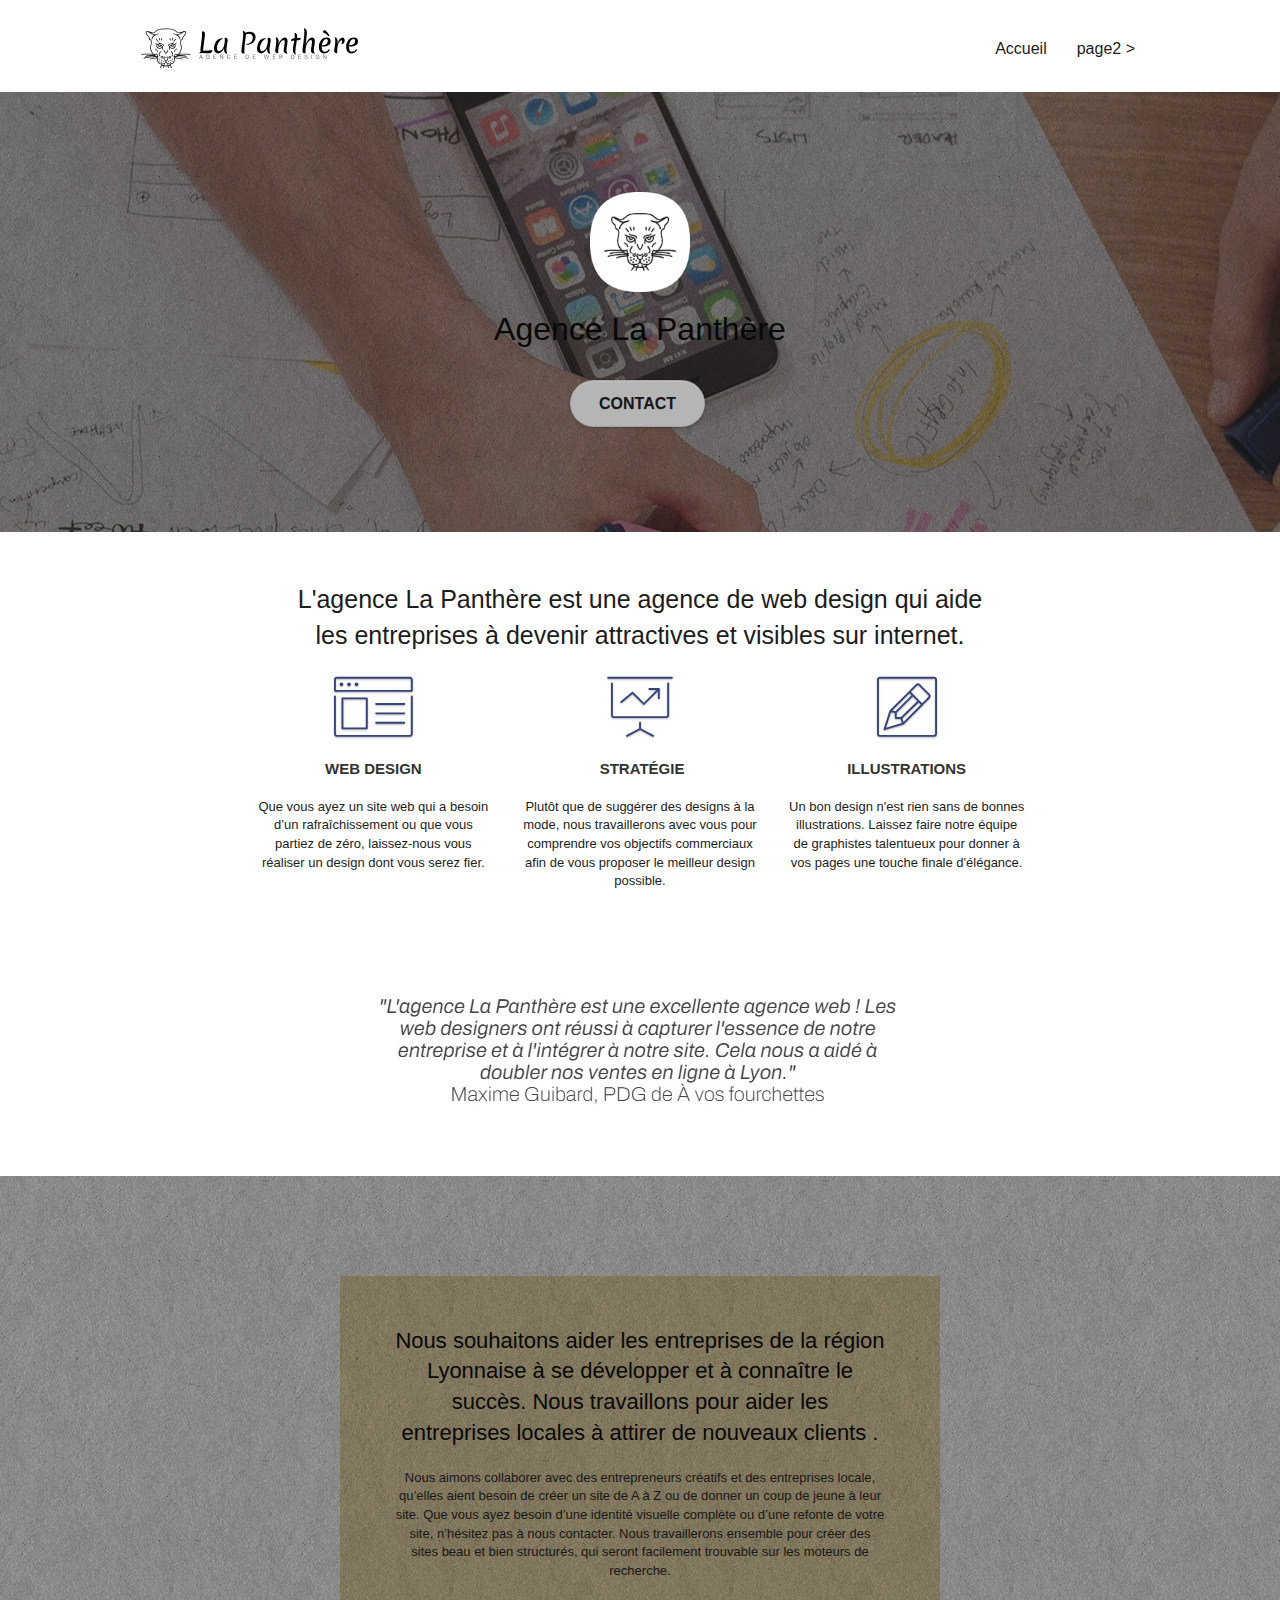
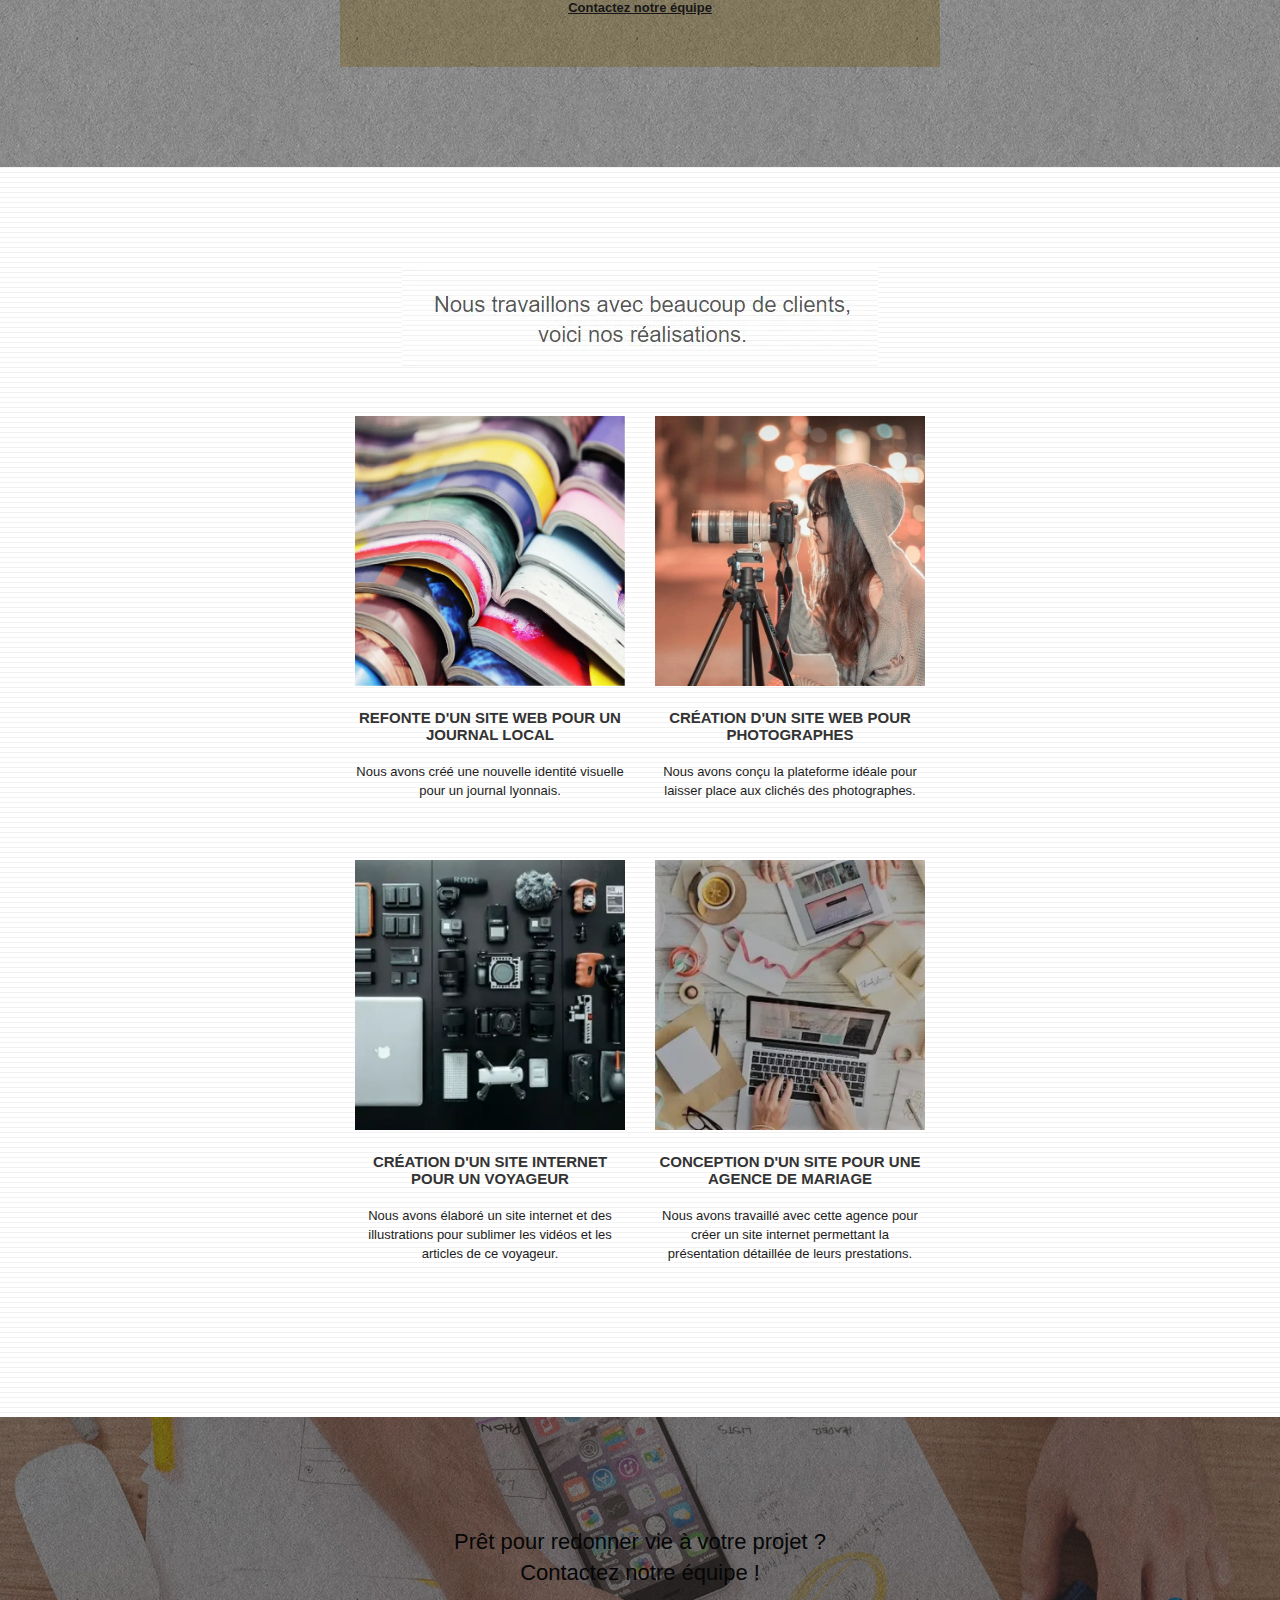
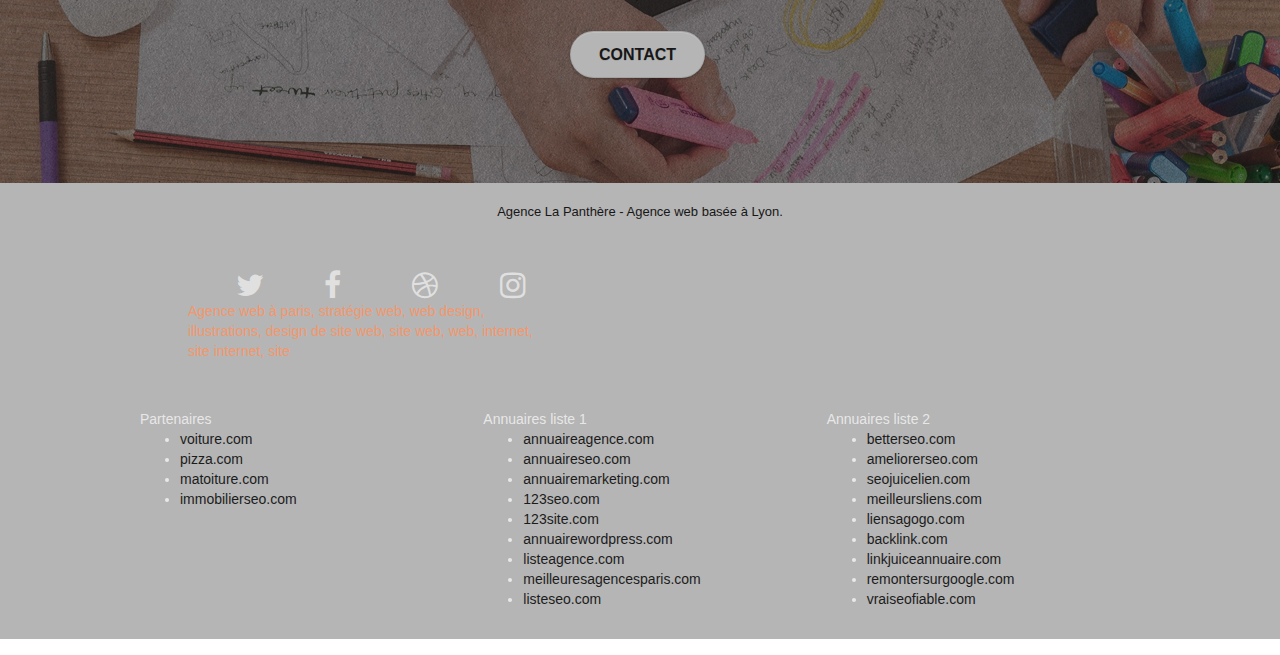
==== index.html @ 21d2df89 "site projet 4" ====
<!DOCTYPE html>
<html lang="fr">
  <head>
    <meta charset="utf-8" />
    <meta
      name="keywords"
      content="seo, google, site web, site internet, agence design paris, agence design"
    />
    <meta
      name="description"
      content="L'agence LA Panthère est une agence de web design qui aide les entreprises à devenir attractives et visibles sur internet."
    />
    <meta
      name="viewport"
      content="width=device-width, initial-scale=1.0, viewport-fit=cover"
    />
    <link rel="shortcut icon" type="image/png" href="favicon.jpg" />

    <link rel="stylesheet" type="text/css" href="./css/bootstrap.css" />
    <link rel="stylesheet" type="text/css" href="style.css" />
    <link rel="stylesheet" type="text/css" href="./css/font-awesome.css" />
    <link rel="stylesheet" type="text/css" href="./css/et-line.css" />

    <script src="./js/jquery-2.1.0.js"></script>
    <script src="./js/bootstrap.js"></script>
    <script src="./js/blocs.js"></script>
    <script src="./js/jquery.touchSwipe.js" defer></script>
    <script src="./js/gmaps.js"></script>

    <title>.</title>

    <!-- Analytics -->

    <!-- Analytics END -->
  </head>
  <body>
    <!-- Principal conteneur -->
    <div class="page-container">
      <!-- bloc-0 -->
      <div class="bloc bgc-white l-bloc" id="bloc-0">
        <div class="container bloc-sm">
          <nav class="navbar row">
            <div class="navbar-header">
              <a class="navbar-brand" href="index.html"
                ><img
                  src="img/agence-la-panthere-monochrome.svg"
                  alt="paris web design logo agence web meilleure agence"
                  height="40"
              /></a>
              <button
                id="nav-toggle"
                type="button"
                class="ui-navbar-toggle navbar-toggle"
                data-toggle="collapse"
                data-target=".navbar-1"
              >
                <span class="sr-only">Toggle navigation</span
                ><span class="icon-bar"></span><span class="icon-bar"></span
                ><span class="icon-bar"></span>
              </button>
            </div>
            <div class="collapse navbar-collapse navbar-1 special-dropdown-nav">
              <ul class="site-navigation nav navbar-nav">
                <li>
                  <a href="index.html">Accueil</a>
                </li>
                <li></li>
                <li>
                  <a href="page2.html">page2 &gt;</a>
                </li>
              </ul>
            </div>
          </nav>
        </div>
      </div>
      <!-- bloc-0 END -->

      <!-- bloc-1-presentation -->
      <div
        class="bloc bgc-dark-slate-blue bg-banniere d-bloc bg-t-edge bloc-bg-texture texture-paper b-parallax"
        id="bloc-1-hero"
      >
        <div class="container bloc-lg">
          <div class="row tight-width-whitespace">
            <div class="col-sm-12">
              <img
                src="img/logo.webp"
                class="center-block image-resize-mode"
                width="100"
                alt="Agence La Panthère logo"
              />
              <h1 class="text-center hero-bloc-text tc-white">
                Agence La Panthère
              </h1>
              <div class="text-center">
                <a
                  href="page2.html"
                  class="btn btn-lg btn-clean btn-rd cta-hero btn-atomic-tangerine"
                  id="cta-hero"
                  >Contact</a
                >
              </div>
            </div>
          </div>
        </div>
      </div>
      <!-- bloc-1-presentation END -->

      <!-- bloc-2-services -->
      <div class="bloc bgc-white l-bloc" id="bloc-2-services">
        <div class="container bloc-md">
          <div class="row">
            <div class="col-sm-12 text-center">
              <p class="text-exemple">
                L'agence La Panthère est une agence de web design qui aide les
                entreprises à devenir attractives et visibles sur internet.
              </p>
            </div>
          </div>
          <div class="row voffset-lg med-width-whitespace">
            <div class="col-sm-4">
              <div class="text-center">
                <span
                  class="et-icon-browser sm-shadow icon-dark-slate-blue icons icon-lg"
                ></span>
              </div>
              <h2 class="mg-md text-center">Web design</h2>
              <p class="text-center">
                Que vous ayez un site web qui a besoin d&rsquo;un
                rafraîchissement ou que vous partiez de zéro, laissez-nous vous
                réaliser un design dont vous serez fier.
              </p>
            </div>
            <div class="col-sm-4">
              <div class="text-center">
                <span
                  class="et-icon-presentation sm-shadow icon-dark-slate-blue icons icon-lg"
                ></span>
              </div>
              <h2 class="mg-md text-center">&nbsp;Stratégie</h2>
              <p class="text-center">
                Plutôt que de suggérer des designs à la mode, nous travaillerons
                avec vous pour comprendre vos objectifs commerciaux afin de vous
                proposer le meilleur design possible.<br />
              </p>
            </div>
            <div class="col-sm-4">
              <div class="text-center">
                <span
                  class="et-icon-edit sm-shadow icon-dark-slate-blue icons icon-lg"
                ></span>
              </div>
              <h2 class="mg-md text-center">Illustrations</h2>
              <p class="text-center">
                Un bon design n'est rien sans de bonnes illustrations. Laissez
                faire notre équipe de graphistes talentueux pour donner à vos
                pages une touche finale d'élégance.
              </p>
            </div>
          </div>
          <div class="row voffset-lg voffset">
            <div class="col-xs-12 col-md-8 col-md-offset-2 text-center">
              <img
                alt="agence web, agence web paris, web design paris, stratégie web"
                src="img/citation.webp"
              />
            </div>
          </div>
        </div>
      </div>
      <!-- bloc-2-services END -->

      <!-- bloc-3-what-i-do -->
      <div
        class="bloc tc-white bgc-atomic-tangerine bg-presentation d-bloc bloc-bg-texture texture-paper b-parallax"
        id="bloc-3-what-i-do"
      >
        <div class="container bloc-lg">
          <div class="row tight-width-whitespace black-background">
            <div class="col-sm-12">
              <h3 class="mg-md text-center tc-white">
                Nous souhaitons aider les entreprises de la région Lyonnaise à
                se développer et à connaître le succès. Nous travaillons pour
                aider les entreprises locales à attirer de nouveaux clients .<br />
              </h3>
              <p class="text-center white">
                Nous aimons collaborer avec des entrepreneurs créatifs et des
                entreprises locale, qu’elles aient besoin de créer un site de A
                à Z ou de donner un coup de jeune à leur site. Que vous ayez
                besoin d’une identité visuelle complète ou d’une refonte de
                votre site, n’hésitez pas à nous contacter. Nous travaillerons
                ensemble pour créer des sites beau et bien structurés, qui
                seront facilement trouvable sur les moteurs de recherche.
                <br /><br /><a class="ltc-white bold-link" href="page2.html"
                  >Contactez notre équipe</a
                ><br />
              </p>
            </div>
          </div>
        </div>
      </div>
      <!-- bloc-3-what-i-do END -->

      <!-- bloc-4-portfolio -->
      <div
        class="bloc bgc-white bg-lines-h2-bg bg-repeat l-bloc"
        id="bloc-4-portfolio"
      >
        <div class="container bloc-lg">
          <div class="row">
            <div class="col-sm-12 text-center">
              <img
                alt="agence web, agence web paris, web design paris, stratégie web"
                src="img/title2.webp"
              />
            </div>
          </div>
          <div class="row tight-width-whitespace portfolio-row">
            <div class="col-sm-6">
              <a
                href="#"
                data-lightbox="img/1.webp"
                data-gallery-id="gallery-1"
                data-caption="Refonte d'un site web pour un journal local"
                data-frame="snapshot-lb"
                ><img
                  src="img/1.webp"
                  alt="creation site journal local"
                  class="img-responsive portfolio-thumb"
              /></a>
              <h4 class="mg-md text-center">
                Refonte d'un site web pour un journal local
              </h4>
              <p class="text-center">
                Nous avons créé une nouvelle identité visuelle pour un journal
                lyonnais.
              </p>
            </div>
            <div class="col-sm-6">
              <a
                href="#"
                data-lightbox="img/2.webp"
                data-gallery-id="gallery-1"
                data-caption="Création d'un site web pour photographes"
                data-frame="snapshot-lb"
                ><img
                  src="img/2.webp"
                  class="img-responsive portfolio-thumb"
                  alt="creation site photographe"
              /></a>
              <h4 class="mg-md text-center">
                Création d'un site web pour photographes
              </h4>
              <p class="text-center">
                Nous avons conçu la plateforme idéale pour laisser place aux
                clichés des photographes.
              </p>
            </div>
          </div>
          <div class="row tight-width-whitespace portfolio-row">
            <div class="col-sm-6">
              <a
                href="#"
                data-lightbox="img/3.webp"
                data-gallery-id="gallery-1"
                data-caption="Création d'un site internet pour un voyageur"
                data-frame="snapshot-lb"
                ><img
                  src="img/3.webp"
                  class="img-responsive portfolio-thumb"
                  alt="creation site voyageur"
              /></a>
              <h4 class="mg-md text-center">
                Création d'un site internet pour un voyageur
              </h4>
              <p class="text-center">
                Nous avons élaboré un site internet et des illustrations pour
                sublimer les vidéos et les articles de ce voyageur.
              </p>
            </div>
            <div class="col-sm-6">
              <a
                href="#"
                data-lightbox="img/4.webp"
                data-gallery-id="gallery-1"
                data-caption="Conception d'un site pour une agence de mariage"
                data-frame="snapshot-lb"
                ><img
                  src="img/4.webp"
                  class="img-responsive portfolio-thumb"
                  alt="creation site mariage"
              /></a>
              <h4 class="mg-md text-center">
                Conception d'un site pour une agence de mariage
              </h4>
              <p class="text-center">
                Nous avons travaillé avec cette agence pour créer un site
                internet permettant la présentation détaillée de leurs
                prestations.
              </p>
            </div>
          </div>
        </div>
      </div>
      <!-- bloc-4-portfolio END -->

      <!-- bloc-5-cta -->
      <div
        class="bloc bgc-dark-slate-blue bg-banniere d-bloc bloc-bg-texture texture-paper"
        id="bloc-5-cta"
      >
        <div class="container bloc-lg">
          <div class="row">
            <h5 class="mg-md text-center tc-white">
              Prêt pour redonner vie à votre projet ?<br />Contactez notre
              équipe !
            </h5>
            <div class="col-sm-12 text-center">
              <a
                href="page2.html"
                class="btn btn-atomic-tangerine btn-clean btn-rd btn-lg cta-hero"
                >Contact</a
              >
            </div>
          </div>
        </div>
      </div>
      <!-- bloc-5-cta END -->

      <!-- Footer - bloc-8 -->
      <div class="bloc bgc-atomic-tangerine d-bloc" id="bloc-8">
        <div class="container bloc-sm">
          <div class="row">
            <div class="col-sm-12">
              <p class="text-center white">
                Agence La Panthère - Agence web basée à Lyon.<br />
              </p>
              <div class="row row-no-gutters social">
                <div class="col-sm-3">
                  <div class="text-center">
                    <a
                      class="social"
                      href="https://twitter.com/?lang=fr"
                      aria-label="twitter"
                      ><span class="fa fa-twitter icon-md"></span
                    ></a>
                  </div>
                </div>
                <div class="col-sm-3">
                  <div class="text-center">
                    <a
                      class="social"
                      href="https://fr-fr.facebook.com/"
                      aria-label="facebook"
                      ><span class="fa fa-facebook icon-md"></span
                    ></a>
                  </div>
                </div>
                <div class="col-sm-3">
                  <div class="text-center">
                    <a class="social" href="index.html" aria-label="dribble"
                      ><span class="fa fa-dribbble icon-md"></span
                    ></a>
                  </div>
                </div>
                <div class="col-sm-3">
                  <div class="text-center">
                    <a
                      class="social"
                      href="https://www.instagram.com/?hl=fr"
                      aria-label="instagram"
                      ><span class="fa fa-instagram icon-md"></span
                    ></a>
                  </div>
                </div>
                <div class="keywords" style="color: #f3976c">
                  Agence web à paris, stratégie web, web design, illustrations,
                  design de site web, site web, web, internet, site internet,
                  site
                </div>
              </div>
              <div class="row">
                <div class="col-sm-4">
                  Partenaires
                  <ul>
                    <li><a href="voiture.com">voiture.com</a></li>
                    <li><a href="pizza.com">pizza.com</a></li>
                    <li><a href="matoiture.com">matoiture.com</a></li>
                    <li><a href="immobilierseo.com">immobilierseo.com</a></li>
                  </ul>
                </div>
                <div class="col-sm-4">
                  Annuaires liste 1
                  <ul>
                    <li><a href="annuaireagence.com">annuaireagence.com</a></li>
                    <li><a href="annuaireseo.com">annuaireseo.com</a></li>
                    <li>
                      <a href="annuairemarketing.com">annuairemarketing.com</a>
                    </li>
                    <li><a href="123seoture.com">123seo.com</a></li>
                    <li><a href="123site.com">123site.com</a></li>
                    <li>
                      <a href="annuairewordpress.com">annuairewordpress.com</a>
                    </li>
                    <li><a href="listeagence.com">listeagence.com</a></li>
                    <li>
                      <a href="meilleuresagencesparis.com"
                        >meilleuresagencesparis.com</a
                      >
                    </li>
                    <li><a href="listeseo.com">listeseo.com</a></li>
                  </ul>
                </div>
                <div class="col-sm-4">
                  Annuaires liste 2
                  <ul>
                    <li><a href="betterseo.com">betterseo.com</a></li>
                    <li><a href="ameliorerseo.com">ameliorerseo.com</a></li>
                    <li><a href="seojuicelien.com">seojuicelien.com</a></li>
                    <li><a href="meilleursliens.com">meilleursliens.com</a></li>
                    <li><a href="liensagogo.com">liensagogo.com</a></li>
                    <li><a href="backlink.com">backlink.com</a></li>
                    <li>
                      <a href="linkjuiceannuaire.com">linkjuiceannuaire.com</a>
                    </li>
                    <li>
                      <a href="remontersurgoogle.com">remontersurgoogle.com</a>
                    </li>
                    <li><a href="vraiseofiable.com">vraiseofiable.com</a></li>
                  </ul>
                </div>
              </div>
            </div>
          </div>
        </div>
      </div>
      <!-- Footer - bloc-8 END -->
    </div>
    <!-- Principal conteneur END -->
  </body>
</html>
---- style.css ----
body {
    margin: 0;
    padding: 0;
    background: #FFF;
    overflow-x: hidden;
    -webkit-font-smoothing: antialiased;
    -moz-osx-font-smoothing: grayscale;
}

a,
button {
    transition: all .3s ease-in-out;
    outline: none!important;
}

a:hover {
    text-decoration: none;
    cursor: pointer;
}

#page-loading-blocs-notifaction {
    position: fixed;
    top: 0;
    bottom: 0;
    width: 100%;
    z-index: 100000;
    background: #FFFFFF url("img/pageload-spinner.gif") no-repeat center center;
}

.bloc {
    width: 100%;
    clear: both;
    background: 50% 50% no-repeat;
    padding: 0 50px;
    -webkit-background-size: cover;
    -moz-background-size: cover;
    -o-background-size: cover;
    background-size: cover;
    position: relative;
}

.bloc .container {
    padding-left: 0;
    padding-right: 0;
}

.bloc-lg {
    padding: 100px 50px;
}

.bloc-md {
    padding: 50px;
}

.bloc-sm {
    padding: 20px 50px;
}

.bg-center,
.bg-l-edge,
.bg-r-edge,
.bg-t-edge,
.bg-b-edge,
.bg-tl-edge,
.bg-bl-edge,
.bg-tr-edge,
.bg-br-edge,
.bg-repeat {
    -webkit-background-size: auto!important;
    -moz-background-size: auto!important;
    -o-background-size: auto!important;
    background-size: auto!important;
}

.bg-repeat {
    background: repeat;
}

.bg-t-edge {
    background: top no-repeat;
}

.bloc-bg-texture::before {
    content: "";
    background-size: 2px 2px;
    position: absolute;
    top: 0;
    bottom: 0;
    left: 0;
    right: 0;
}

.texture-paper::before {
    background: url("img/texture-paper.webp");
    background-size: 280px 280px;
}

.b-parallax {
    background-attachment: fixed;
}

.d-bloc {
    color: rgba(255, 255, 255, .7);
}

.d-bloc button:hover {
    color: rgba(255, 255, 255, .9);
}

.d-bloc .icon-round,
.d-bloc .icon-square,
.d-bloc .icon-rounded,
.d-bloc .icon-semi-rounded-a,
.d-bloc .icon-semi-rounded-b {
    border-color: rgba(255, 255, 255, .9);
}

.d-bloc .divider-h span {
    border-color: rgba(255, 255, 255, .2);
}

.d-bloc .a-btn,
.d-bloc .navbar a,
.d-bloc .navbar-brand,
.d-bloc a .icon-sm,
.d-bloc a .icon-md,
.d-bloc a .icon-lg,
.d-bloc a .icon-xl,
.d-bloc h1 a,
.d-bloc h2 a,
.d-bloc h3 a,
.d-bloc h4 a,
.d-bloc h5 a,
.d-bloc h6 a,
.d-bloc p a {
    color: rgba(255, 255, 255, .6);
}

.d-bloc .a-btn:hover,
.d-bloc .navbar a:hover,
.d-bloc .navbar-brand:hover,
.d-bloc a:hover .icon-sm,
.d-bloc a:hover .icon-md,
.d-bloc a:hover .icon-lg,
.d-bloc a:hover .icon-xl,
.d-bloc h1 a:hover,
.d-bloc h2 a:hover,
.d-bloc h3 a:hover,
.d-bloc h4 a:hover,
.d-bloc h5 a:hover,
.d-bloc h6 a:hover,
.d-bloc p a:hover {
    color: rgba(255, 255, 255, 1);
}

.d-bloc .navbar-toggle .icon-bar {
    background: rgba(255, 255, 255, 1);
}

.d-bloc .btn-wire,
.d-bloc .btn-wire:hover {
    color: rgba(255, 255, 255, 1);
    border-color: rgba(255, 255, 255, 1);
}

.d-bloc .panel {
    color: rgba(0, 0, 0, .5);
}

.d-bloc .panel button:hover {
    color: rgba(0, 0, 0, .7);
}

.d-bloc .panel icon {
    border-color: rgba(0, 0, 0, .7);
}

.d-bloc .panel .divider-h span {
    border-color: rgba(0, 0, 0, .1);
}

.d-bloc .panel .a-btn {
    color: rgba(0, 0, 0, .6);
}

.d-bloc .panel .a-btn:hover {
    color: rgba(0, 0, 0, 1);
}

.d-bloc .panel .btn-wire,
.d-bloc .panel .btn-wire:hover {
    color: rgba(0, 0, 0, .7);
    border-color: rgba(0, 0, 0, .3);
}

.d-bloc .panel,
.l-bloc {
    color: rgba(0, 0, 0, .5);
}

.d-bloc .panel button:hover,
.l-bloc button:hover {
    color: rgba(0, 0, 0, .7);
}

.l-bloc .icon-round,
.l-bloc .icon-square,
.l-bloc .icon-rounded,
.l-bloc .icon-semi-rounded-a,
.l-bloc .icon-semi-rounded-b {
    border-color: rgba(0, 0, 0, .7);
}

.d-bloc .panel .divider-h span,
.l-bloc .divider-h span {
    border-color: rgba(0, 0, 0, .1);
}

.d-bloc .panel .a-btn,
.l-bloc .a-btn,
.l-bloc .navbar a,
.l-bloc .navbar-brand,
.l-bloc a .icon-sm,
.l-bloc a .icon-md,
.l-bloc a .icon-lg,
.l-bloc a .icon-xl,
.l-bloc h1 a,
.l-bloc h2 a,
.l-bloc h3 a,
.l-bloc h4 a,
.l-bloc h5 a,
.l-bloc h6 a,
.l-bloc p a {
    color: rgba(0, 0, 0, .6);
}

.d-bloc .panel .a-btn:hover,
.l-bloc .a-btn:hover,
.l-bloc .navbar a:hover,
.l-bloc .navbar-brand:hover,
.l-bloc a:hover .icon-sm,
.l-bloc a:hover .icon-md,
.l-bloc a:hover .icon-lg,
.l-bloc a:hover .icon-xl,
.l-bloc h1 a:hover,
.l-bloc h2 a:hover,
.l-bloc h3 a:hover,
.l-bloc h4 a:hover,
.l-bloc h5 a:hover,
.l-bloc h6 a:hover,
.l-bloc p a:hover {
    color: rgba(0, 0, 0, 1);
}

.l-bloc .navbar-toggle .icon-bar {
    color: rgba(0, 0, 0, .6);
}

.d-bloc .panel .btn-wire,
.d-bloc .panel .btn-wire:hover,
.l-bloc .btn-wire,
.l-bloc .btn-wire:hover {
    color: rgba(0, 0, 0, .7);
    border-color: rgba(0, 0, 0, .3);
}

.voffset {
    margin-top: 30px;
}

.voffset-lg {
    margin-top: 80px;
}

.row-no-gutters {
    margin-right: 0;
    margin-left: 0;
}

.row.row-no-gutters > [class^="col-"],
.row.row-no-gutters > [class*=" col-"] {
    padding-right: 0;
    padding-left: 0;
}

#bloc-1-hero h1 {
    font-size: 32px;
}

.navbar {
    margin-bottom: 0;
    z-index: 1;
}

.navbar-brand {
    height: auto;
    padding: 3px 15px;
    font-size: 25px;
    font-weight: normal;
    font-weight: 600;
    line-height: 44px;
}

.navbar-brand img {
    max-height: 200px;
    margin: 0 5px 0 0;
    display: inline;
}

.navbar-brand img[src$=svg] {
    min-width: 100px;
}

.nav-center .navbar-brand img {
    margin: 0;
}

.navbar .nav {
    padding-top: 2px;
    margin-right: -16px;
    float: right;
    z-index: 1;
}

.nav > li {
    float: left;
    margin-top: 4px;
    font-size: 16px;
}

.navbar-nav .open .dropdown-menu > li > a {
    text-align: inherit;
}

.nav > li a:hover,
.nav > li a:focus {
    background: transparent;
}

.navbar-toggle {
    margin: 10px 10px 0 0;
    border: 0px;
}

.navbar-toggle:hover {
    background: transparent!important;
}

.navbar-toggle .icon-bar {
    background-color: rgba(0, 0, 0, .5);
    width: 26px;
}

.nav-invert .navbar .nav {
    float: left;
}

.nav-invert .navbar-header,
.nav-invert .navbar-brand {
    float: right;
    position: relative;
    z-index: 2;
}

@media (min-width: 768px) {
    .site-navigation {
        position: absolute;
        top: 50%;
        right: 20px;
        transform: translate(0, -50%);
        -webkit-transform: translateY(-50%);
    }
    .nav > li .dropdown-menu a,
    .nav > li .dropdown-menu a:hover {
        color: #484848;
    }
    .nav-invert .site-navigation {
        left: 0;
        right: 0;
    }
    .nav-center {
        text-align: center;
    }
    .nav-center .navbar-header {
        width: 100%;
    }
    .nav-center .navbar-header,
    .nav-center .navbar-brand,
    .nav-center .nav > li {
        float: none;
        display: inline-block;
    }
    .nav-center .site-navigation {
        position: relative;
        width: 100%;
        right: 0;
        margin-right: 0px;
        margin-top: 20px;
    }
    .nav-center.mini-nav .navbar-toggle {
        float: none;
        margin: 10px auto 0;
    }
}

.nav > li > .dropdown a {
    background: none!important;
    display: block;
    padding: 14px 15px;
}

nav .caret {
    margin: 0 5px;
}

.dropdown-menu .dropdown-menu {
    top: -8px;
    left: 100%;
}

.dropdown-menu .dropmenu-flow-right {
    top: 100%;
    left: 0;
    margin-left: -1px;
    border-top-left-radius: 0;
    border-top-right-radius: 0;
}

.dropdown-menu .dropdown span {
    border: 4px solid black;
    border-top-color: transparent;
    border-right-color: transparent;
    border-bottom-color: transparent;
    margin: 6px -5px 0 0!important;
    float: right;
}

.mg-md {
    margin-top: 10px;
    margin-bottom: 20px;
}

.mg-lg {
    margin-top: 10px;
    margin-bottom: 40px;
}

.btn {
    margin: 0 5px 5px 0;
}

.btn.pull-right {
    margin: 0 0 5px 5px;
}

.btn-d,
.btn-d:hover,
.btn-d:focus {
    color: #FFF;
    background: rgba(0, 0, 0, .3);
}

button {
    outline: none!important;
}

.btn-rd {
    border-radius: 40px;
}

.btn-clean {
    border: 1px solid rgba(0, 0, 0, .08);
    border-bottom-color: rgba(0, 0, 0, .1);
    text-shadow: 0 1px 0 rgba(0, 0, 1, .1);
    box-shadow: 0 1px 3px rgba(0, 0, 1, .25), inset 0 1px 0 0 rgba(255, 255, 255, .15);
}

.icon-md {
    font-size: 30px!important;
}

.icon-lg {
    font-size: 60px!important;
}

.sm-shadow {
    text-shadow: 0 1px 2px rgba(0, 0, 0, .3);
}

.panel-sq,
.panel-sq .panel-heading,
.panel-sq .panel-footer {
    border-radius: 0;
}

.panel-rd {
    border-radius: 30px;
}

.panel-rd .panel-heading {
    border-radius: 29px 29px 0 0;
}

.panel-rd .panel-footer {
    border-radius: 0 0 29px 29px;
}

.form-control {
    border-color: rgba(0, 0, 0, .1);
    box-shadow: none;
}

.scrollToTop {
    width: 40px;
    height: 40px;
    position: fixed;
    bottom: 20px;
    right: 20px;
    opacity: 0;
    z-index: 500;
    transition: all .3s ease-in-out;
}

.scrollToTop span {
    margin-top: 6px;
}

.showScrollTop {
    font-size: 14px;
    opacity: 1;
}

a[data-lightbox] {
    position: relative;
    display: block;
    text-align: center;
}

a[data-lightbox]:hover::before {
    content: "+";
    font-family: "HelveticaNeue-Light", "Helvetica Neue Light", "Helvetica Neue", Helvetica, Arial;
    font-size: 32px;
    width: 50px;
    height: 50px;
    margin-left: -25px;
    border-radius: 50%;
    background: rgba(0, 0, 0, .6);
    color: #FFF;
    font-weight: 100;
    z-index: 1;
    position: absolute;
    top: 50%;
    transform: translateY(-50%);
    -webkit-transform: translateY(-50%);
}

a[data-lightbox]:hover img {
    opacity: 0.6;
    -webkit-animation-fill-mode: none;
    animation-fill-mode: none;
}

#lightbox-modal {
    display: flex;
    align-items: center;
}

#lightbox-modal .modal-dialog {
    width: 90%;
    max-width: 900px;
    margin: 0 auto 0;
}

#lightbox-modal .modal-dialog img {
    max-height: 90vh;
    margin: 0 auto;
}

.lightbox-caption {
    padding: 20px;
    color: #FFF;
    background: rgba(0, 0, 0, .5);
    position: absolute;
    left: 15px;
    right: 15px;
    bottom: 5px;
}

.close-lightbox {
    color: #FFF;
    font-size: 30px;
    position: absolute;
    top: 20px;
    right: 20px;
    z-index: 20;
    background: rgba(0, 0, 0, .5);
    border: none;
    line-height: 30px;
    padding: 0 9px 5px;
    opacity: 0.3;
}

.close-lightbox:hover,
.next-lightbox:hover,
.prev-lightbox:hover {
    opacity: 1.0;
    color: #FFF;
}

.next-lightbox,
.prev-lightbox {
    font-size: 20px;
    color: rgba(255, 255, 255, .9);
    background: rgba(0, 0, 0, .5);
    transition: all .2s ease-in-out;
    position: absolute;
    top: 45%;
    z-index: 1;
    opacity: 0.4;
}

.next-lightbox {
    padding: 6px 8px 1px 13px;
    right: 25px;
}

.prev-lightbox {
    padding: 6px 13px 1px 10px;
    left: 25px;
}

.snapshot-lb .modal-body {
    padding-bottom: 45px;
}

.snapshot-lb .lightbox-caption {
    padding: 0;
    color: rgba(0, 0, 0, .5);
    background: none;
}

h1,
h2,
h3,
h4,
h5,
h6,
p,
label,
.btn,
a {
    font-family: "helvetica";
    font-weight: 400;
    color: #1c1c1c!important;
}

.container {
    max-width: 1000px;
}

.hero-bloc-text {
    font-size: 38px;
}

.hero-bloc-text-sub {
    font-size: 36px;
}

.statement-bloc-text {
    line-height: 26px;
    font-style: italic;
    font-size: 20px;
    text-align: center;
    font-weight: lighter;
    max-width: 520px;
    margin: auto auto auto auto;
}

p {
    font-size: 13px;
}

.tight-width-whitespace {
    max-width: 600px;
    margin: auto auto auto auto;
}

.h1 {
    font-size: 20px;
    font-family: "Open Sans";
}

.cta-hero {
    margin-top: 22px;
    color: #1c1c1c!important;
    text-transform: uppercase;
    padding: 12px 28px 12px 28px;
    font-size: 16px;
    font-weight: 700;
}

.social {
    max-width: 400px;
    margin: 24px;
}

h3, h5 {
    font-size: 22px;
    line-height: 1.4em;
}

h2, h4 {
    font-size: 15px;
    text-transform: uppercase;
    font-weight: 700;
    color: #333333!important;
}

.med-width-whitespace {
    max-width: 800px;
    margin: auto auto auto auto;
    box-shadow: 0px 0px 0px #000000;
}

h1 {
    color: #333333!important;
}

h4 {
    color: #333333!important;
}

.icons {
    margin-bottom: 14px;
    margin-top: 24px;
}

.white {
    color: #171717!important;
}

.portfolio-thumb {
    margin-bottom: 24px;
}

.portfolio-row {
    margin-bottom: 44px;
    margin-top: 50px;
}

.avatar {
    box-shadow: 0px 4px 9px rgba(0, 0, 0, 0.3);
}

.black-background {
    background-color: rgba(165, 147, 99, 0.7);
    padding: 40px 40px 40px 40px;
}

.bold-link {
    font-weight: 900;
    text-decoration: underline!important;
}

.bgc-white {
    background-color: #FFFFFF;
}

.bgc-dark-slate-blue {
    background-color: #FFFFFF;
}

.bgc-atomic-tangerine {
    background-color: #b5b5b5;
}

.tc-white {
    color: #080808!important;
}

.btn-atomic-tangerine {
    background: #b5b5b5;
    color: #171717!important;
}

.btn-atomic-tangerine:hover {
    background: #c27956!important;
    color: #171717!important;
}

.ltc-white {
    color: #171717!important;
}

.ltc-white:hover {
    color: #cccccc!important;
}

.ltc-atomic-tangerine {
    color: #080808!important;
}

.ltc-atomic-tangerine:hover {
    color: #c27956!important;
}

.icon-dark-slate-blue {
    color: #364577!important;
    border-color: #FFFFFF!important;
}

.bg-dots-bg {
    background-image: url("img/dots-bg.png");
}

.bg-lines-h2-bg {
    background-image: url("img/lines-h2-bg.png");
}

.bg-banniere {
    background-image: url("img/agence-la-panthere.webp");
}

.bg-presentation {
    background-image: url("img/image-de-presentation.webp");
}

@media (max-width: 1024px) {
    .bloc {
        padding-left: 20px;
        padding-right: 20px;
    }
    .bloc.full-width-bloc,
    .bloc-tile-2.full-width-bloc .container,
    .bloc-tile-3.full-width-bloc .container,
    .bloc-tile-4.full-width-bloc .container {
        padding-left: 0;
        padding-right: 0;
    }
}

@media (max-width: 992px) and (min-width: 768px) {
    .navbar .nav {
        max-width: 80%
    }
    .nav-center.navbar .nav {
        max-width: 100%
    }
}

@media only screen and (min-device-width: 768px) and (max-device-width: 1024px) and (orientation: landscape) {
    .b-parallax {
        background-attachment: scroll;
    }
}

@media only screen and (min-device-width: 1024px) and (max-device-width: 1366px) and (-webkit-min-device-pixel-ratio: 1.5) {
    .b-parallax {
        background-attachment: scroll;
    }
}

@media (max-width: 991px) {
    .container {
        width: 100%;
    }
    .b-parallax {
        background-attachment: scroll;
    }
    .page-container,
    #hero-bloc {
        overflow-x: hidden;
        position: relative;
    }
    .bloc {
        padding-left: constant(safe-area-inset-left);
        padding-right: constant(safe-area-inset-right);
    }
    .bloc-group,
    .bloc-group .bloc {
        display: block;
        width: 100%;
    }
    .bloc-fill-screen .fill-bloc-top-edge,
    .bloc-fill-screen .fill-bloc-bottom-edge {
        padding: 0 20px;
        padding-left: constant(safe-area-inset-left);
        padding-right: constant(safe-area-inset-right);
    }
}

@media (max-width: 767px) {
    .page-container {
        overflow-x: hidden;
        position: relative;
    }
    h1,
    h2,
    h3,
    h4,
    h5,
    h6,
    p,
    #disqus_thread {
        padding-left: 10px!important;
        padding-right: 10px!important;
    }
    .b-parallax {
        background-attachment: scroll;
    }
    .navbar .nav {
        padding-top: 0;
        border-top: 1px solid rgba(0, 0, 0, .2);
        float: none!important;
    }
    .navbar.row {
        margin-left: 0;
        margin-right: 0;
    }
    .site-navigation {
        position: inherit;
        transform: none;
        -webkit-transform: none;
        -ms-transform: none;
    }
    .nav > li {
        margin-top: 0;
        border-bottom: 1px solid rgba(0, 0, 0, .1);
        background: rgba(0, 0, 0, .05);
        text-align: left;
        padding-left: 15px;
        width: 100%;
    }
    .nav > li:hover {
        background: rgba(0, 0, 0, .08);
    }
    .dropdown .dropdown a .caret {
        float: none;
        margin: 5px 0 0 10px!important;
        border: 4px solid black;
        border-bottom-color: transparent;
        border-right-color: transparent;
        border-left-color: transparent;
    }
    #hero-bloc .navbar .nav {
        background: rgba(0, 0, 0, .8);
    }
    #hero-bloc .navbar .nav a {
        color: rgba(255, 255, 255, .6);
    }
    .hero {
        padding: 50px 0;
    }
    .hero-nav {
        left: -1px;
        right: -1px;
    }
    .navbar-collapse {
        padding: 0;
        overflow-x: hidden;
        -webkit-box-shadow: none;
        box-shadow: none;
    }
    .navbar-brand img {
        max-height: 40px;
        width: auto;
    }
    .nav-invert .navbar-header {
        float: none;
        width: 100%;
    }
    .nav-invert .navbar-toggle {
        float: left;
        margin-left: 10px;
    }
    .bloc {
        padding-left: 0;
        padding-right: 0;
    }
    .bloc-xxl,
    .bloc-xl,
    .bloc-lg {
        padding: 40px 0;
    }
    .bloc-sm,
    .bloc-md {
        padding-left: 0;
        padding-right: 0;
    }
    .bloc-tile-2 .container,
    .bloc-tile-3 .container,
    .bloc-tile-4 .container,
    .bloc-fill-screen .fill-bloc-top-edge,
    .bloc-fill-screen .fill-bloc-bottom-edge {
        padding-left: 0;
        padding-right: 0;
    }
    .a-block {
        padding: 0 10px;
    }
    .btn-dwn {
        display: none;
    }
    .voffset {
        margin-top: 5px;
    }
    .voffset-md {
        margin-top: 20px;
    }
    .voffset-lg {
        margin-top: 30px;
    }
    form {
        padding: 5px;
    }
    .close-lightbox {
        display: inline-block;
    }
    .blocsapp-device-iphone5 {
        background-size: 216px 425px;
        padding-top: 60px;
        width: 216px;
        height: 425px;
    }
    .blocsapp-device-iphone5 img {
        width: 180px;
        height: 320px;
    }
}

@media (max-width: 400px) {
    .bloc {
        padding-left: 0;
        padding-right: 0;
    }
}

@media (max-width: 767px) {
    .bloc-mob-center-text {
        text-align: center;
    }
}

.text-exemple {
    font-size: 25px;
    color: #171717;
    margin: 0px 150px 0px 150px;
}

div.col-sm-4 a {
    padding: 48px 48px 48px 0px;
}

.social {
    padding: 24px 24px 24px 24px;
}

.tap {
    padding: 24px 0px 24px 0px
}
 .tap2 {
    padding: 24px 0px 24px 0px
 }
---- css/et-line.css ----
@font-face {
    font-family: et-line;
    src: url(../fonts/et-line.eot);
    src: url(../fonts/et-line.eot?#iefix) format('embedded-opentype'), url(../fonts/et-line.woff) format('woff'), url(../fonts/et-line.ttf) format('truetype'), url(../fonts/et-line.svg#et-line) format('svg');
    font-weight: 400;
    font-style: normal
}

.et-icon-adjustments,
.et-icon-alarmclock,
.et-icon-anchor,
.et-icon-aperture,
.et-icon-attachment,
.et-icon-bargraph,
.et-icon-basket,
.et-icon-beaker,
.et-icon-bike,
.et-icon-book-open,
.et-icon-briefcase,
.et-icon-browser,
.et-icon-calendar,
.et-icon-camera,
.et-icon-caution,
.et-icon-chat,
.et-icon-circle-compass,
.et-icon-clipboard,
.et-icon-clock,
.et-icon-cloud,
.et-icon-compass,
.et-icon-desktop,
.et-icon-dial,
.et-icon-document,
.et-icon-documents,
.et-icon-download,
.et-icon-dribbble,
.et-icon-edit,
.et-icon-envelope,
.et-icon-expand,
.et-icon-facebook,
.et-icon-flag,
.et-icon-focus,
.et-icon-gears,
.et-icon-genius,
.et-icon-gift,
.et-icon-global,
.et-icon-globe,
.et-icon-googleplus,
.et-icon-grid,
.et-icon-happy,
.et-icon-hazardous,
.et-icon-heart,
.et-icon-hotairballoon,
.et-icon-hourglass,
.et-icon-key,
.et-icon-laptop,
.et-icon-layers,
.et-icon-lifesaver,
.et-icon-lightbulb,
.et-icon-linegraph,
.et-icon-linkedin,
.et-icon-lock,
.et-icon-magnifying-glass,
.et-icon-map,
.et-icon-map-pin,
.et-icon-megaphone,
.et-icon-mic,
.et-icon-mobile,
.et-icon-newspaper,
.et-icon-notebook,
.et-icon-paintbrush,
.et-icon-paperclip,
.et-icon-pencil,
.et-icon-phone,
.et-icon-picture,
.et-icon-pictures,
.et-icon-piechart,
.et-icon-presentation,
.et-icon-pricetags,
.et-icon-printer,
.et-icon-profile-female,
.et-icon-profile-male,
.et-icon-puzzle,
.et-icon-quote,
.et-icon-recycle,
.et-icon-refresh,
.et-icon-ribbon,
.et-icon-rss,
.et-icon-sad,
.et-icon-scissors,
.et-icon-scope,
.et-icon-search,
.et-icon-shield,
.et-icon-speedometer,
.et-icon-strategy,
.et-icon-streetsign,
.et-icon-tablet,
.et-icon-target,
.et-icon-telescope,
.et-icon-toolbox,
.et-icon-tools,
.et-icon-tools-2,
.et-icon-trophy,
.et-icon-tumblr,
.et-icon-twitter,
.et-icon-upload,
.et-icon-video,
.et-icon-wallet,
.et-icon-wine {
    font-family: et-line;
    speak: none;
    font-style: normal;
    font-weight: 400;
    font-variant: normal;
    text-transform: none;
    line-height: 1;
    -webkit-font-smoothing: antialiased;
    -moz-osx-font-smoothing: grayscale;
    display: inline-block
}

.et-icon-mobile:before {
    content: "\e000"
}

.et-icon-laptop:before {
    content: "\e001"
}

.et-icon-desktop:before {
    content: "\e002"
}

.et-icon-tablet:before {
    content: "\e003"
}

.et-icon-phone:before {
    content: "\e004"
}

.et-icon-document:before {
    content: "\e005"
}

.et-icon-documents:before {
    content: "\e006"
}

.et-icon-search:before {
    content: "\e007"
}

.et-icon-clipboard:before {
    content: "\e008"
}

.et-icon-newspaper:before {
    content: "\e009"
}

.et-icon-notebook:before {
    content: "\e00a"
}

.et-icon-book-open:before {
    content: "\e00b"
}

.et-icon-browser:before {
    content: "\e00c"
}

.et-icon-calendar:before {
    content: "\e00d"
}

.et-icon-presentation:before {
    content: "\e00e"
}

.et-icon-picture:before {
    content: "\e00f"
}

.et-icon-pictures:before {
    content: "\e010"
}

.et-icon-video:before {
    content: "\e011"
}

.et-icon-camera:before {
    content: "\e012"
}

.et-icon-printer:before {
    content: "\e013"
}

.et-icon-toolbox:before {
    content: "\e014"
}

.et-icon-briefcase:before {
    content: "\e015"
}

.et-icon-wallet:before {
    content: "\e016"
}

.et-icon-gift:before {
    content: "\e017"
}

.et-icon-bargraph:before {
    content: "\e018"
}

.et-icon-grid:before {
    content: "\e019"
}

.et-icon-expand:before {
    content: "\e01a"
}

.et-icon-focus:before {
    content: "\e01b"
}

.et-icon-edit:before {
    content: "\e01c"
}

.et-icon-adjustments:before {
    content: "\e01d"
}

.et-icon-ribbon:before {
    content: "\e01e"
}

.et-icon-hourglass:before {
    content: "\e01f"
}

.et-icon-lock:before {
    content: "\e020"
}

.et-icon-megaphone:before {
    content: "\e021"
}

.et-icon-shield:before {
    content: "\e022"
}

.et-icon-trophy:before {
    content: "\e023"
}

.et-icon-flag:before {
    content: "\e024"
}

.et-icon-map:before {
    content: "\e025"
}

.et-icon-puzzle:before {
    content: "\e026"
}

.et-icon-basket:before {
    content: "\e027"
}

.et-icon-envelope:before {
    content: "\e028"
}

.et-icon-streetsign:before {
    content: "\e029"
}

.et-icon-telescope:before {
    content: "\e02a"
}

.et-icon-gears:before {
    content: "\e02b"
}

.et-icon-key:before {
    content: "\e02c"
}

.et-icon-paperclip:before {
    content: "\e02d"
}

.et-icon-attachment:before {
    content: "\e02e"
}

.et-icon-pricetags:before {
    content: "\e02f"
}

.et-icon-lightbulb:before {
    content: "\e030"
}

.et-icon-layers:before {
    content: "\e031"
}

.et-icon-pencil:before {
    content: "\e032"
}

.et-icon-tools:before {
    content: "\e033"
}

.et-icon-tools-2:before {
    content: "\e034"
}

.et-icon-scissors:before {
    content: "\e035"
}

.et-icon-paintbrush:before {
    content: "\e036"
}

.et-icon-magnifying-glass:before {
    content: "\e037"
}

.et-icon-circle-compass:before {
    content: "\e038"
}

.et-icon-linegraph:before {
    content: "\e039"
}

.et-icon-mic:before {
    content: "\e03a"
}

.et-icon-strategy:before {
    content: "\e03b"
}

.et-icon-beaker:before {
    content: "\e03c"
}

.et-icon-caution:before {
    content: "\e03d"
}

.et-icon-recycle:before {
    content: "\e03e"
}

.et-icon-anchor:before {
    content: "\e03f"
}

.et-icon-profile-male:before {
    content: "\e040"
}

.et-icon-profile-female:before {
    content: "\e041"
}

.et-icon-bike:before {
    content: "\e042"
}

.et-icon-wine:before {
    content: "\e043"
}

.et-icon-hotairballoon:before {
    content: "\e044"
}

.et-icon-globe:before {
    content: "\e045"
}

.et-icon-genius:before {
    content: "\e046"
}

.et-icon-map-pin:before {
    content: "\e047"
}

.et-icon-dial:before {
    content: "\e048"
}

.et-icon-chat:before {
    content: "\e049"
}

.et-icon-heart:before {
    content: "\e04a"
}

.et-icon-cloud:before {
    content: "\e04b"
}

.et-icon-upload:before {
    content: "\e04c"
}

.et-icon-download:before {
    content: "\e04d"
}

.et-icon-target:before {
    content: "\e04e"
}

.et-icon-hazardous:before {
    content: "\e04f"
}

.et-icon-piechart:before {
    content: "\e050"
}

.et-icon-speedometer:before {
    content: "\e051"
}

.et-icon-global:before {
    content: "\e052"
}

.et-icon-compass:before {
    content: "\e053"
}

.et-icon-lifesaver:before {
    content: "\e054"
}

.et-icon-clock:before {
    content: "\e055"
}

.et-icon-aperture:before {
    content: "\e056"
}

.et-icon-quote:before {
    content: "\e057"
}

.et-icon-scope:before {
    content: "\e058"
}

.et-icon-alarmclock:before {
    content: "\e059"
}

.et-icon-refresh:before {
    content: "\e05a"
}

.et-icon-happy:before {
    content: "\e05b"
}

.et-icon-sad:before {
    content: "\e05c"
}

.et-icon-facebook:before {
    content: "\e05d"
}

.et-icon-twitter:before {
    content: "\e05e"
}

.et-icon-googleplus:before {
    content: "\e05f"
}

.et-icon-rss:before {
    content: "\e060"
}

.et-icon-tumblr:before {
    content: "\e061"
}

.et-icon-linkedin:before {
    content: "\e062"
}

.et-icon-dribbble:before {
    content: "\e063"
}
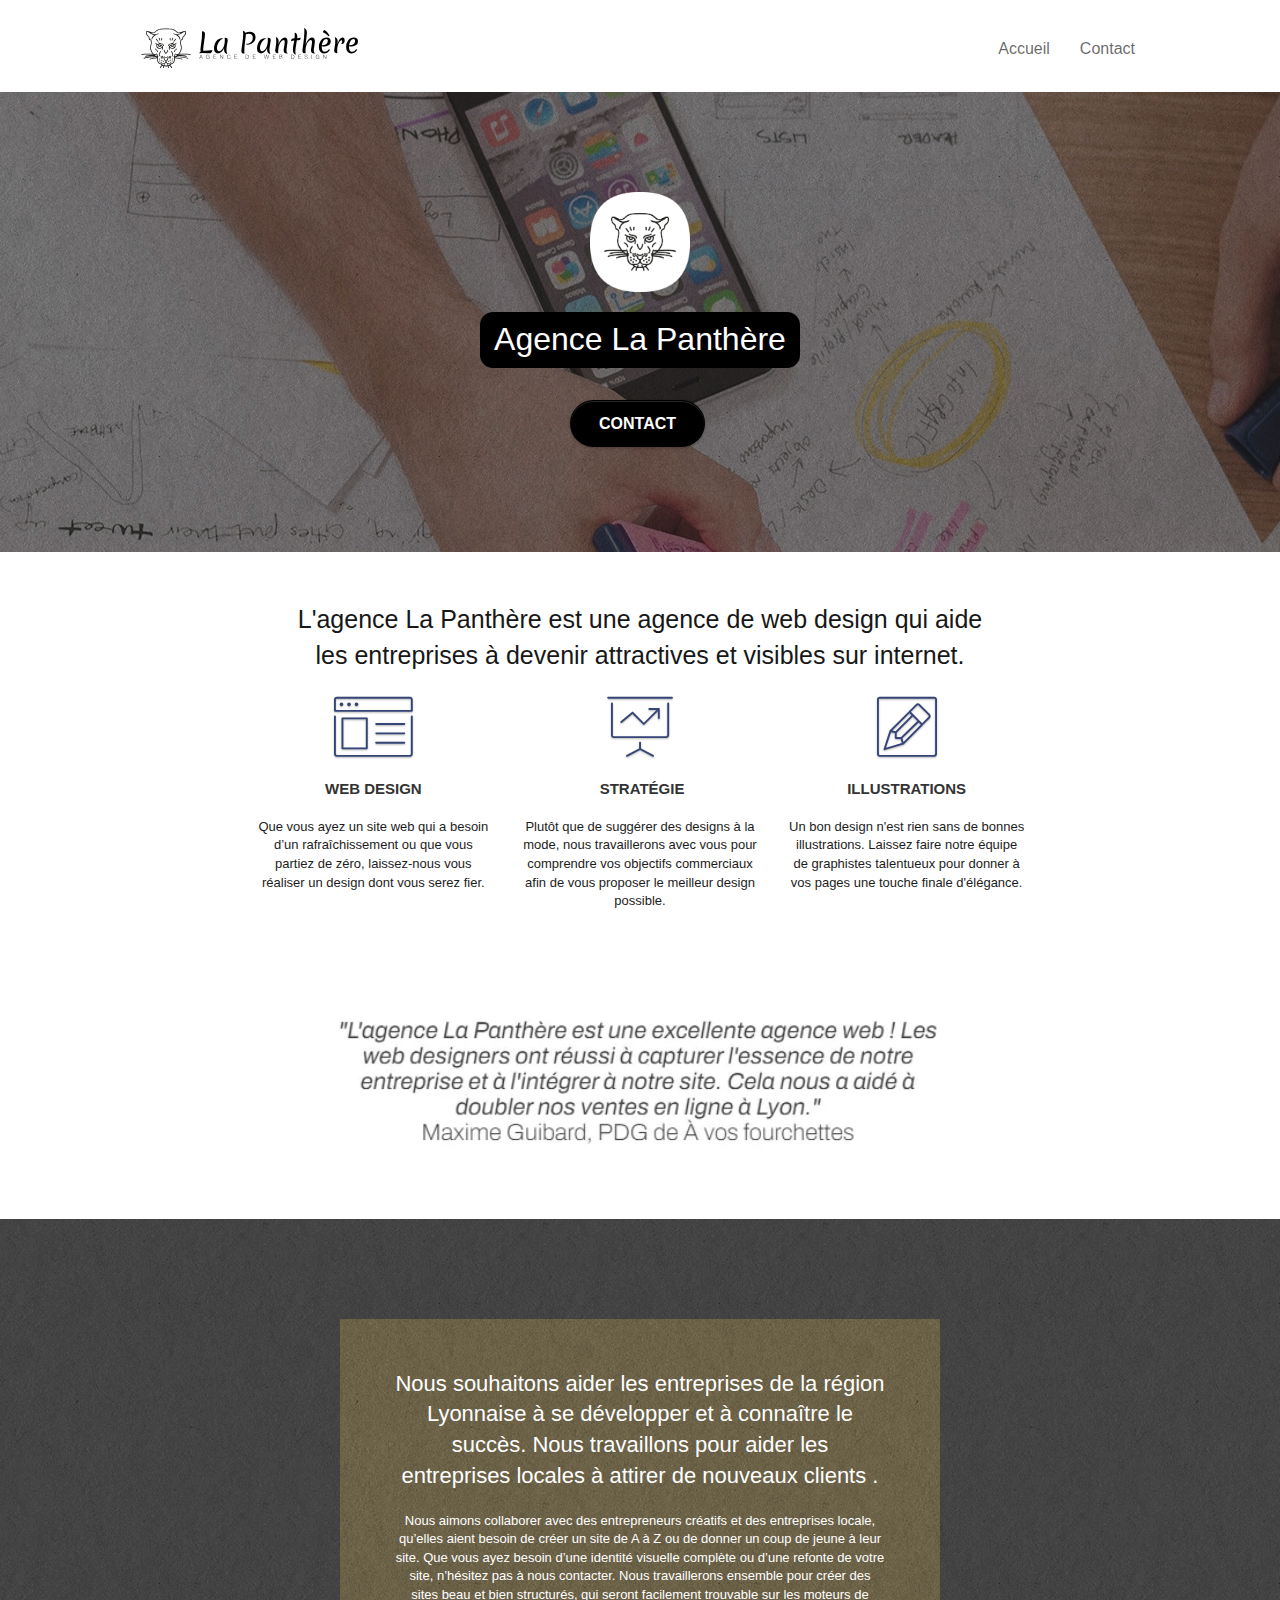
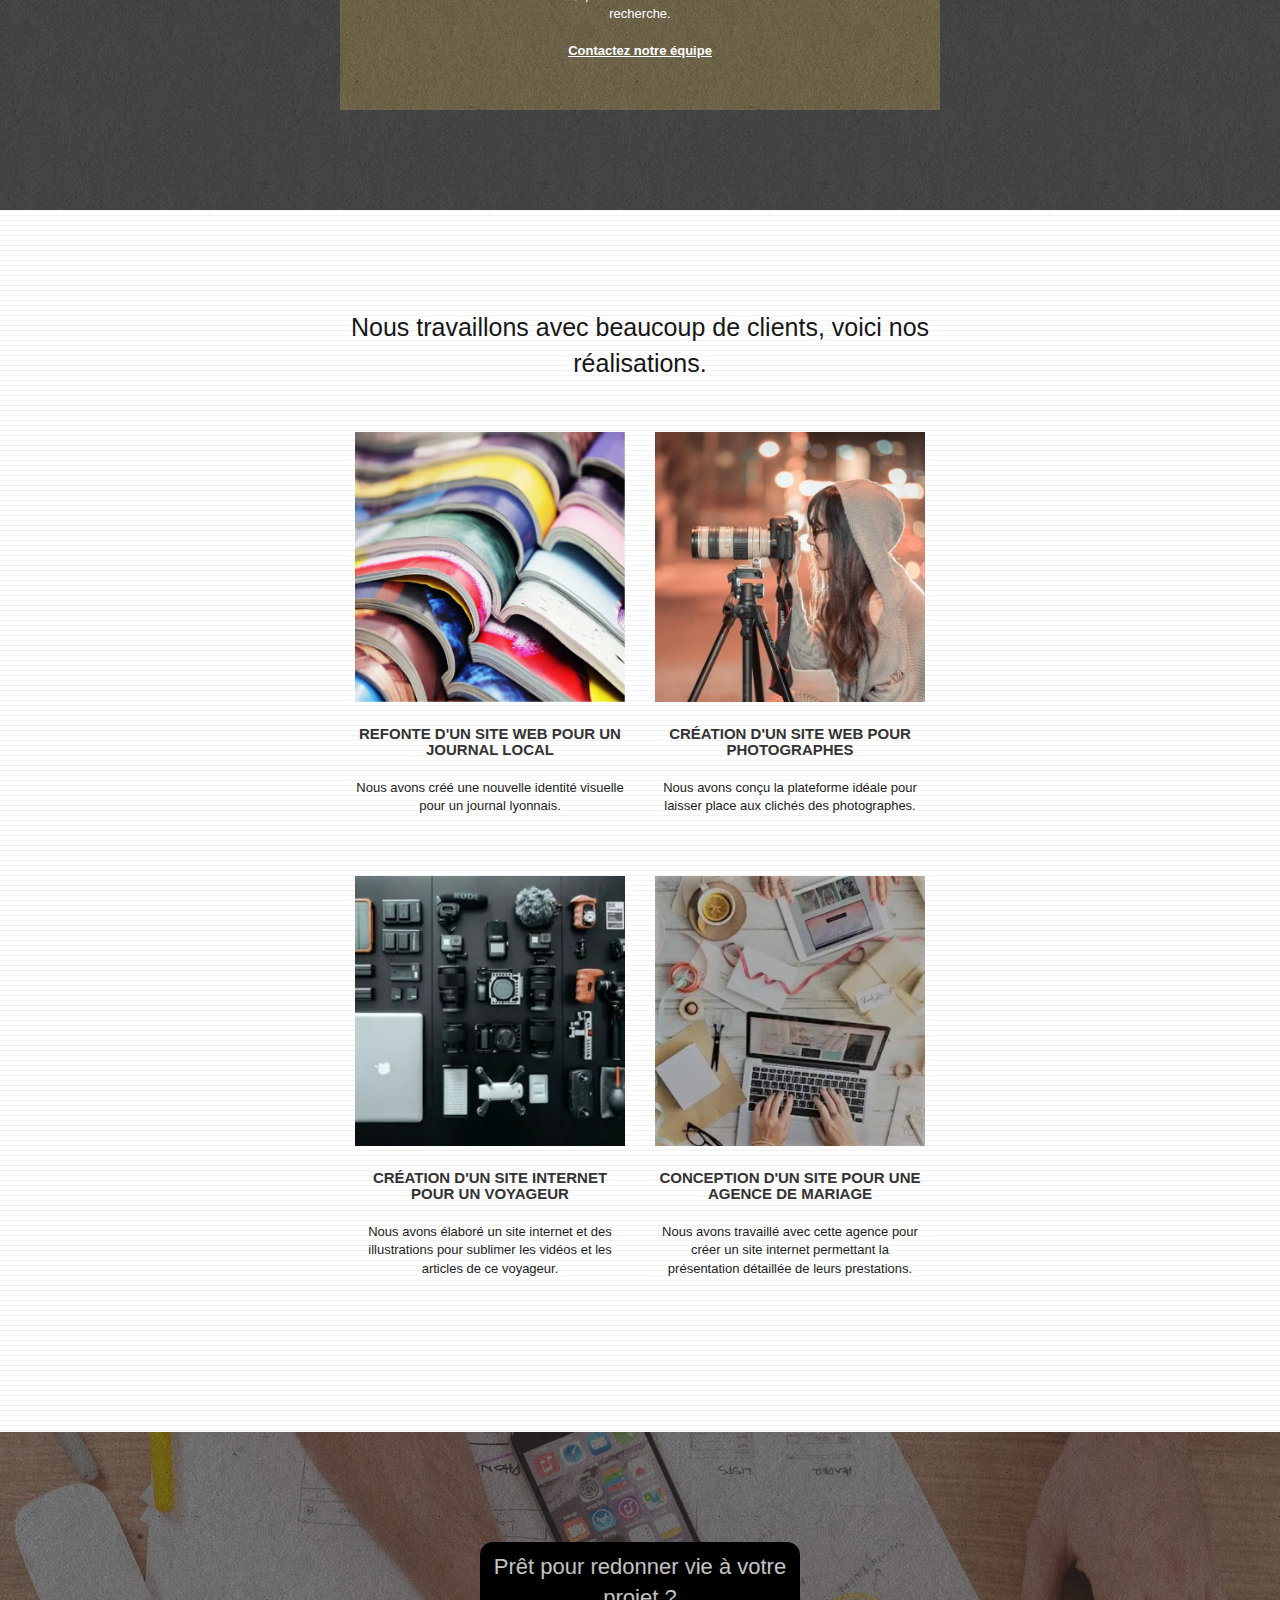
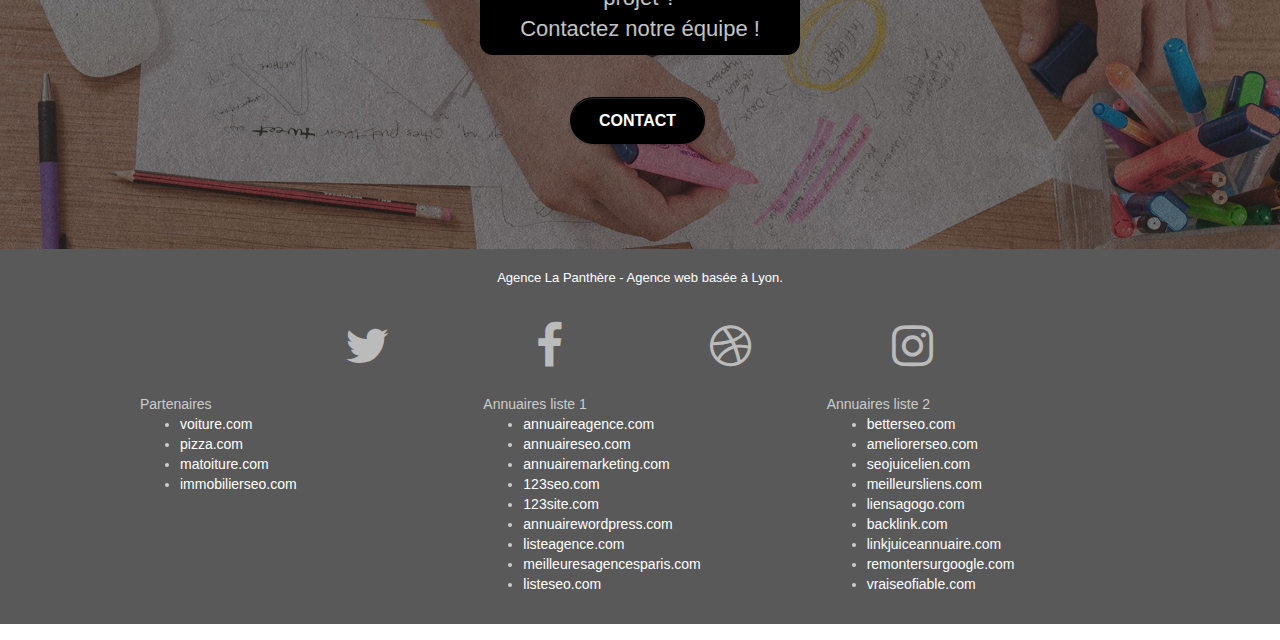
==== commit 0f018fca: "Patch PS2" ====
--- a/index.html
+++ b/index.html
@@ -27,7 +27,7 @@
     <script src="./js/jquery.touchSwipe.js" defer></script>
     <script src="./js/gmaps.js"></script>
 
-    <title>.</title>
+    <title>La Panthère</title>
 
     <!-- Analytics -->
 
@@ -44,7 +44,7 @@
               <a class="navbar-brand" href="index.html"
                 ><img
                   src="img/agence-la-panthere-monochrome.svg"
-                  alt="paris web design logo agence web meilleure agence"
+                  alt="atlanta web design logo"
                   height="40"
               /></a>
               <button
@@ -64,9 +64,8 @@
                 <li>
                   <a href="index.html">Accueil</a>
                 </li>
-                <li></li>
                 <li>
-                  <a href="page2.html">page2 &gt;</a>
+                  <a href="page2.html">Contact</a>
                 </li>
               </ul>
             </div>
@@ -161,7 +160,8 @@
           <div class="row voffset-lg voffset">
             <div class="col-xs-12 col-md-8 col-md-offset-2 text-center">
               <img
-                alt="agence web, agence web paris, web design paris, stratégie web"
+                class="quote"
+                alt="citation client : L'agence la panthère nous a aidé à doubler nos ventes en ligne à Lyon."
                 src="img/citation.webp"
               />
             </div>
@@ -209,10 +209,10 @@
         <div class="container bloc-lg">
           <div class="row">
             <div class="col-sm-12 text-center">
-              <img
-                alt="agence web, agence web paris, web design paris, stratégie web"
-                src="img/title2.webp"
-              />
+              <p class="text-exemple">
+                Nous travaillons avec beaucoup de clients, voici nos
+                réalisations.
+              </p>
             </div>
           </div>
           <div class="row tight-width-whitespace portfolio-row">
@@ -311,7 +311,7 @@
       >
         <div class="container bloc-lg">
           <div class="row">
-            <h5 class="mg-md text-center tc-white">
+            <h5 class="mg-md text-center tc-white tc-bckg">
               Prêt pour redonner vie à votre projet ?<br />Contactez notre
               équipe !
             </h5>
@@ -372,11 +372,6 @@
                       ><span class="fa fa-instagram icon-md"></span
                     ></a>
                   </div>
-                </div>
-                <div class="keywords" style="color: #f3976c">
-                  Agence web à paris, stratégie web, web design, illustrations,
-                  design de site web, site web, web, internet, site internet,
-                  site
                 </div>
               </div>
               <div class="row">
--- a/style.css
+++ b/style.css
@@ -476,7 +476,7 @@
 }
 
 .icon-md {
-    font-size: 30px!important;
+    font-size: 48px!important;
 }
 
 .icon-lg {
@@ -651,7 +651,7 @@
 a {
     font-family: "helvetica";
     font-weight: 400;
-    color: #1c1c1c!important;
+    color: #1c1c1c;
 }
 
 .container {
@@ -700,8 +700,8 @@
 }
 
 .social {
-    max-width: 400px;
-    margin: 24px;
+    max-width: 775px;
+    margin: auto;
 }
 
 h3, h5 {
@@ -723,11 +723,21 @@
 }
 
 h1 {
-    color: #333333!important;
+    color: #FFFFFF!important;
+    background-color: #000000 !important;
+    max-width: 320px;
+    border-radius: 13px;
+    padding: 10px;
+    margin-left: auto;
+    margin-right: auto;
 }
 
 h4 {
     color: #333333!important;
+}
+
+h5 {
+    background-color: #000000 !important;
 }
 
 .icons {
@@ -736,7 +746,7 @@
 }
 
 .white {
-    color: #171717!important;
+    color: #FFFFFF!important;
 }
 
 .portfolio-thumb {
@@ -771,29 +781,30 @@
 }
 
 .bgc-atomic-tangerine {
-    background-color: #b5b5b5;
+    background-color: #595959;
 }
 
 .tc-white {
-    color: #080808!important;
+    color:#FFFFFF!important;
 }
 
 .btn-atomic-tangerine {
-    background: #b5b5b5;
-    color: #171717!important;
+    background: #000000;
+    color: #FFFFFF!important;
 }
 
 .btn-atomic-tangerine:hover {
     background: #c27956!important;
-    color: #171717!important;
+    color: #FFFFFF!important;
 }
 
 .ltc-white {
-    color: #171717!important;
+    color: #FFFFFF!important;
 }
 
 .ltc-white:hover {
-    color: #cccccc!important;
+    color: #FFFFFF!important;
+    font-size: 18px;
 }
 
 .ltc-atomic-tangerine {
@@ -848,13 +859,13 @@
     }
 }
 
-@media only screen and (min-device-width: 768px) and (max-device-width: 1024px) and (orientation: landscape) {
+@media only screen and (min-width: 768px) and (max-width: 1024px) and (orientation: landscape) {
     .b-parallax {
         background-attachment: scroll;
     }
 }
 
-@media only screen and (min-device-width: 1024px) and (max-device-width: 1366px) and (-webkit-min-device-pixel-ratio: 1.5) {
+@media only screen and (min-width: 1024px) and (max-width: 1366px) and (-webkit-min-device-pixel-ratio: 1.5) {
     .b-parallax {
         background-attachment: scroll;
     }
@@ -873,8 +884,8 @@
         position: relative;
     }
     .bloc {
-        padding-left: constant(safe-area-inset-left);
-        padding-right: constant(safe-area-inset-right);
+        padding-left: 20px;
+        padding-right: 20px;
     }
     .bloc-group,
     .bloc-group .bloc {
@@ -884,8 +895,8 @@
     .bloc-fill-screen .fill-bloc-top-edge,
     .bloc-fill-screen .fill-bloc-bottom-edge {
         padding: 0 20px;
-        padding-left: constant(safe-area-inset-left);
-        padding-right: constant(safe-area-inset-right);
+        padding-left: 0px;
+        padding-right: 20px;
     }
 }
 
@@ -1026,6 +1037,9 @@
         width: 180px;
         height: 320px;
     }
+    .text-exemple {
+        margin: 0px 40px 0px 40px !important;
+    }
 }
 
 @media (max-width: 400px) {
@@ -1049,6 +1063,7 @@
 
 div.col-sm-4 a {
     padding: 48px 48px 48px 0px;
+    color: #FFFFFF !important;
 }
 
 .social {
@@ -1060,4 +1075,20 @@
 }
  .tap2 {
     padding: 24px 0px 24px 0px
- }+ }
+
+.title-size {
+    max-width: 360px;
+}
+
+.tc-bckg {
+    max-width: 320px;
+    border-radius: 13px;
+    padding: 10px;
+    margin-left: auto;
+    margin-right: auto;
+}
+
+.quote {
+    width: 100%;
+}